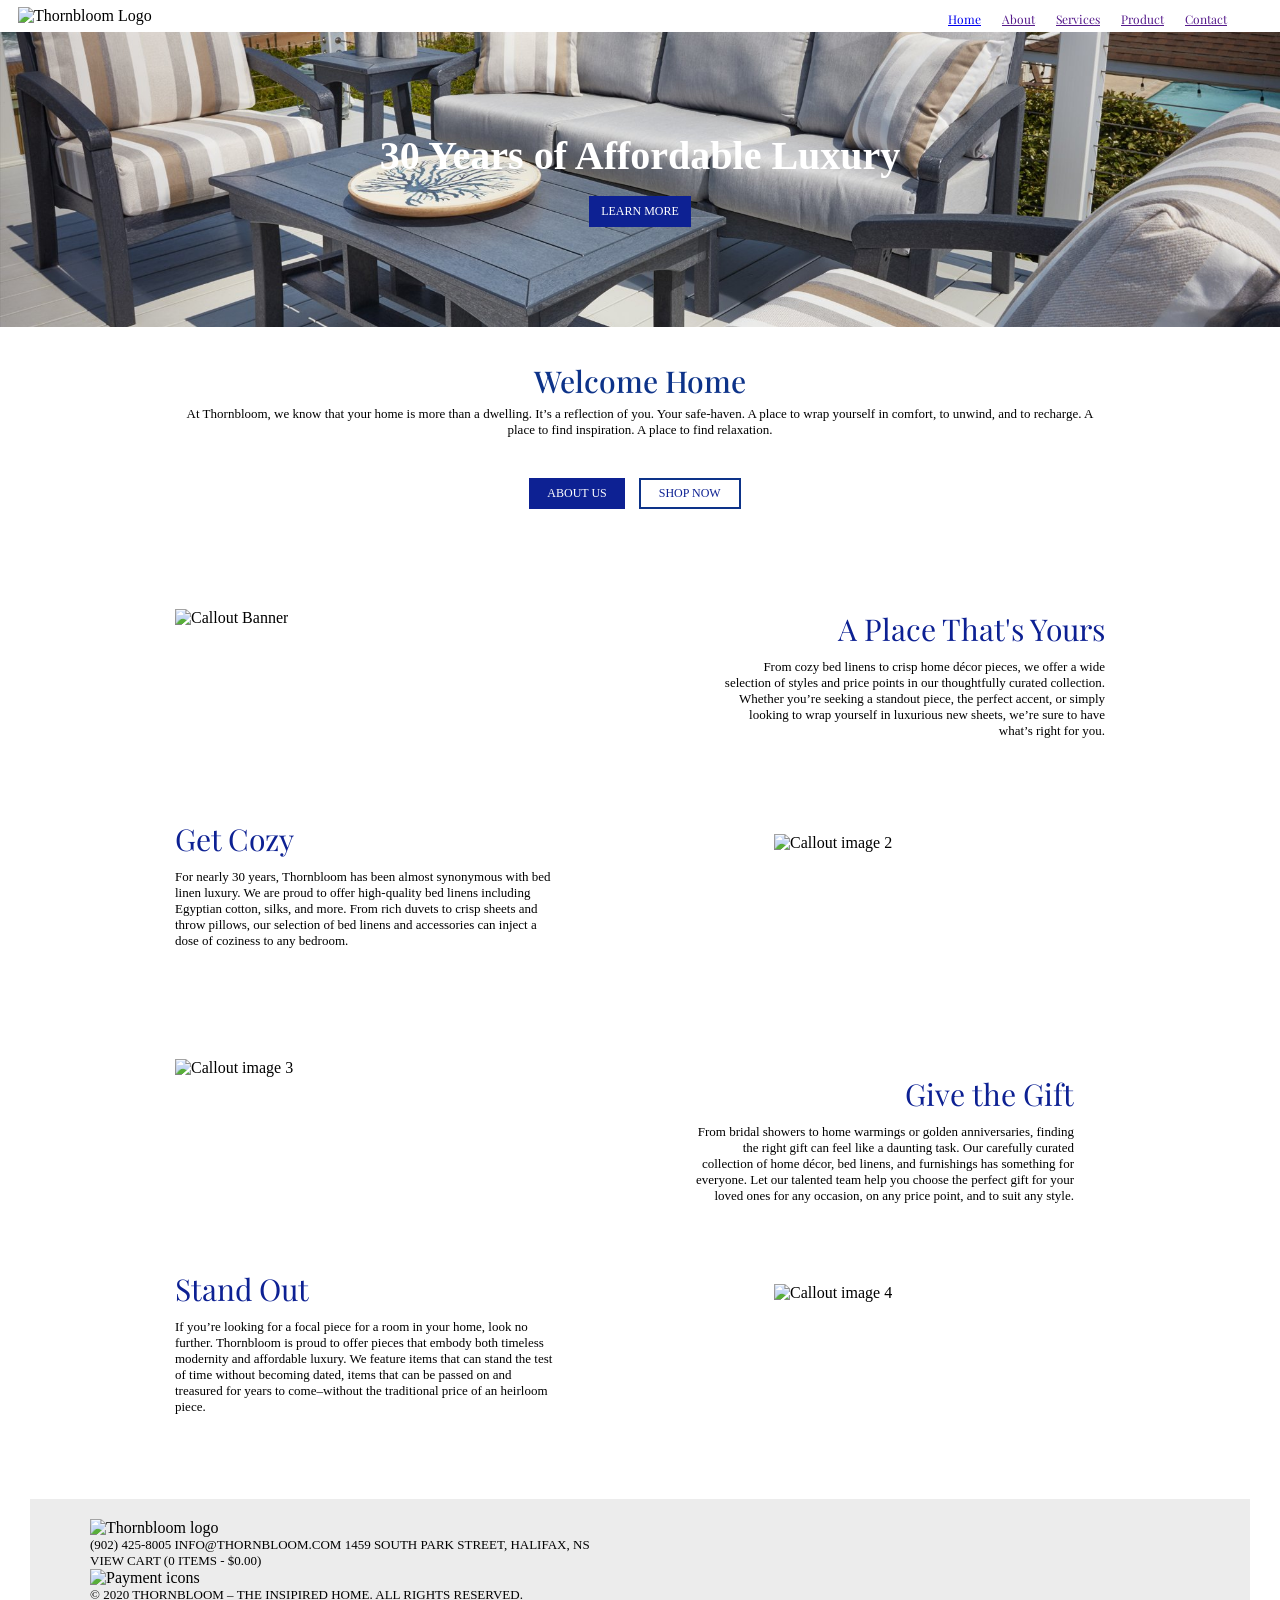
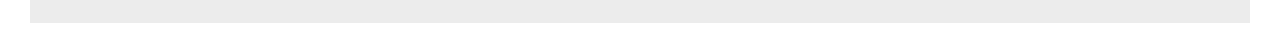
==== assignment-eight/index.html @ cf7791e4 "Add files via upload" ====
<!DOCTYPE html>
<html lang="en">
    <head>
        <meta charset="UTF-8" />
        <title>Title</title>
        <link rel="stylesheet" href="CSS/styles.css">
        <link rel="preconnect" href="https://fonts.googleapis.com">
<link rel="preconnect" href="https://fonts.gstatic.com" crossorigin>
<link href="https://fonts.googleapis.com/css2?family=Playfair+Display:ital,wght@0,400..900;1,400..900&display=swap" rel="stylesheet">
    </head>
    <body>
    
    <!-- Navigation Bar -->
        
             <img class="logo" src="images/thornbloom-logo.png" alt="Thornbloom Logo" width="120" />
            
        <div class="nav-bar">
            <nav>
                <a href="../index.html">Home</a>
                <a href="">About</a>
                <a href="">Services</a>
                <a href="">Product</a>
                <a href="">Contact</a>
            </nav>
        </div>
        <!-- Hero Banner -->
        <header>
            <div class="hero">
           
            <h1>30 Years of Affordable Luxury</h1>
            <a class="button">LEARN MORE</a>
                </div>
        </header>
        <!-- Main Content -->
        <main>
            <div>
                <div class="welcomehome">
                <h2>Welcome Home</h2>
                    </div>
                <div class="introtext">
                <p>
                    At Thornbloom, we know that your home is more than a dwelling. It’s a reflection of you. Your
                    safe-haven. A place to wrap yourself in comfort, to unwind, and to recharge. A place to find
                    inspiration. A place to find relaxation.
                </p>
                    </div>
                <div class="buttons">
                <a class="button3">ABOUT US</a>
                <a class="button2">SHOP NOW</a>
                    </div>
            </div>

            <!-- Column one-->
            <div class="firstrow">
                <div class="calloutimg1">
                    <img src="images/callout-img-01.jpg" alt="Callout Banner"/>
                </div>

                <div class="firstpara">
                    <h3>A Place That's Yours</h3>
                    <p>
                        From cozy bed linens to crisp home décor pieces, we offer a wide selection of styles and price
                        points in our thoughtfully curated collection. Whether you’re seeking a standout piece, the
                        perfect accent, or simply looking to wrap yourself in luxurious new sheets, we’re sure to have
                        what’s right for you.
                    </p>
                </div>
            </div>
            <!-- Column Two -->
            <div class="secondrow">
                <div class="secondpara">
                    <h3>Get Cozy</h3>
                    <p>
                        For nearly 30 years, Thornbloom has been almost synonymous with bed linen luxury. We are proud
                        to offer high-quality bed linens including Egyptian cotton, silks, and more. From rich duvets to
                        crisp sheets and throw pillows, our selection of bed linens and accessories can inject a dose of
                        coziness to any bedroom.
                    </p>
                </div>

                <div class="calloutimg2">
                    <img src="images/callout-img-02.jpg" alt="Callout image 2" width="300" />
                </div>
            </div>
            <!-- Column three -->
            <div class="thirdrow">
                <div class="calloutimg3">
                    <img src="images/callout-img-03.jpg" alt="Callout image 3" width="300" />
                </div>

                <div class="thirdpara">
                    <h3>Give the Gift</h3>
                    <p>
                        From bridal showers to home warmings or golden anniversaries, finding the right gift can feel
                        like a daunting task. Our carefully curated collection of home décor, bed linens, and
                        furnishings has something for everyone. Let our talented team help you choose the perfect gift
                        for your loved ones for any occasion, on any price point, and to suit any style.
                    </p>
                </div>
            </div>
            <!-- Column four -->
            <div class="fourthrow">
                <div class="fourthpara">
                    <h3>Stand Out</h3>
                    <p>
                        If you’re looking for a focal piece for a room in your home, look no further. Thornbloom is
                        proud to offer pieces that embody both timeless modernity and affordable luxury. We feature
                        items that can stand the test of time without becoming dated, items that can be passed on and
                        treasured for years to come–without the traditional price of an heirloom piece.
                    </p>
                </div>
                <div class="calloutimg4">
                    <img src="images/callout-img-04.jpg" alt="Callout image 4" width="300" />
                </div>
            </div>
        </main>

        <!-- footer -->

        <footer>
            <div>
                <img src="images/thornbloom-logo.png" alt="Thornbloom logo" width="150" />
                <p>(902) 425-8005 INFO@THORNBLOOM.COM 1459 SOUTH PARK STREET, HALIFAX, NS</p>
            </div>

            <div>
                <p>VIEW CART (0 ITEMS - $0.00)</p>
                <img src="images/payment-icons.jpg" alt="Payment icons" width="100" />
            </div>
            <div>
                <p>© 2020 THORNBLOOM – THE INSIPIRED HOME. ALL RIGHTS RESERVED.</p>
            </div>
        </footer>
            </body>
</html>
---- assignment-eight/CSS/styles.css ----
* {
    padding: 0;
    margin: 0;
}

.logo{
    padding: 7px 18px;
}
.nav-bar {
    float: right;
    padding: 10px 53px
}
nav a{
    padding-left: 17px;
    font-family: "Playfair Display";
    font-size: 12px;
    
}
.hero {
    padding: 100px 15px;
    text-align: center;
    background-image: url("../Images/banner-img.jpg");
    background-size: cover;
    background-position: bottom;
    color: #ffffff;
}
.button {
    background-color: #0d2193;
    color: #ffffff;
    text-decoration: none;
    padding: 8px 12px;
    display: inline-block;
    margin-top: 17px;
    font-size: 12px;
}
.button3 {
    background-color: #0d2193;
    color: #ffffff;
    text-decoration: none;
    padding: 8px 18px;
    display: inline-block;
    font-size: 12px;
    text-align: center;
    
}
.button2 {
    color: #0d2193;
    display: inline-block;
    font-size: 12px;
    padding: 6px 18px;
    margin: auto 10px;
    border: 2px solid #0d3389;
}

h2{
    padding-top: 34px;
    text-align: center;
    font-size: 30px;
    color: #0d3389;
    font-family: "Playfair Display";
    font-weight: 500;
}

h1{
    font-size: 40px;
}

h3{
    font-family: "Playfair Display";
    font-size: 30px;
    color: #0d2193;
    font-weight: 200;
    padding-bottom: 10px
}

p{
    
    font-size: 13px;
}

.buttons {
    text-align:center;
    padding: 20px
}

.calloutimg1{
    float: left;
    width: 300px;
    height: 200px;
    margin-left: 175px;
     
}

.calloutimg1 img {
    width: 100%;
}

.calloutimg2 img {
    width: 100%;
}

.firstpara{
   
    float: right;
    width: 30%;
    text-align: right;
    margin-right:175px;

}

.firstrow{
    padding-top: 80px;
}
.introtext{
    text-align:center;
    margin: auto 175px;
    padding-top:5px;
    padding-bottom: 20px;
}
.secondrow{
    padding-top: 10px;
    clear: both;
}
.secondpara{
    float: left;
    width: 30%;
    margin-left: 175px;
    
}
.calloutimg2{
    float: right;
    width: 300px;
    height: 200px;
    margin-right: 175px;
    padding: 15px 31px;
}
.thirdrow{
    padding-top: 10px;
    clear:both;
}
.calloutimg3{
    float: left;
    width: 300px;
    height: 200px;
    margin-left: 175px;
}
.thirdpara{
      padding: 15px 31px;
    float: right;
    width: 30%;
    text-align: right;
    margin-right:175px;
}
.calloutimg4{
    float: right;
    width: 300px;
    height: 200px;
    margin-right: 175px;
    padding: 15px 31px;
}
.fourthpara{
    float: left;
    width: 30%;
    margin-left: 175px;
}
.fourthrow{
    padding-top: 10px;
    clear: both;
}
footer{
    clear: both;
    margin: 30px;
    background-color: #ececec;
    padding: 20px 60px;
}
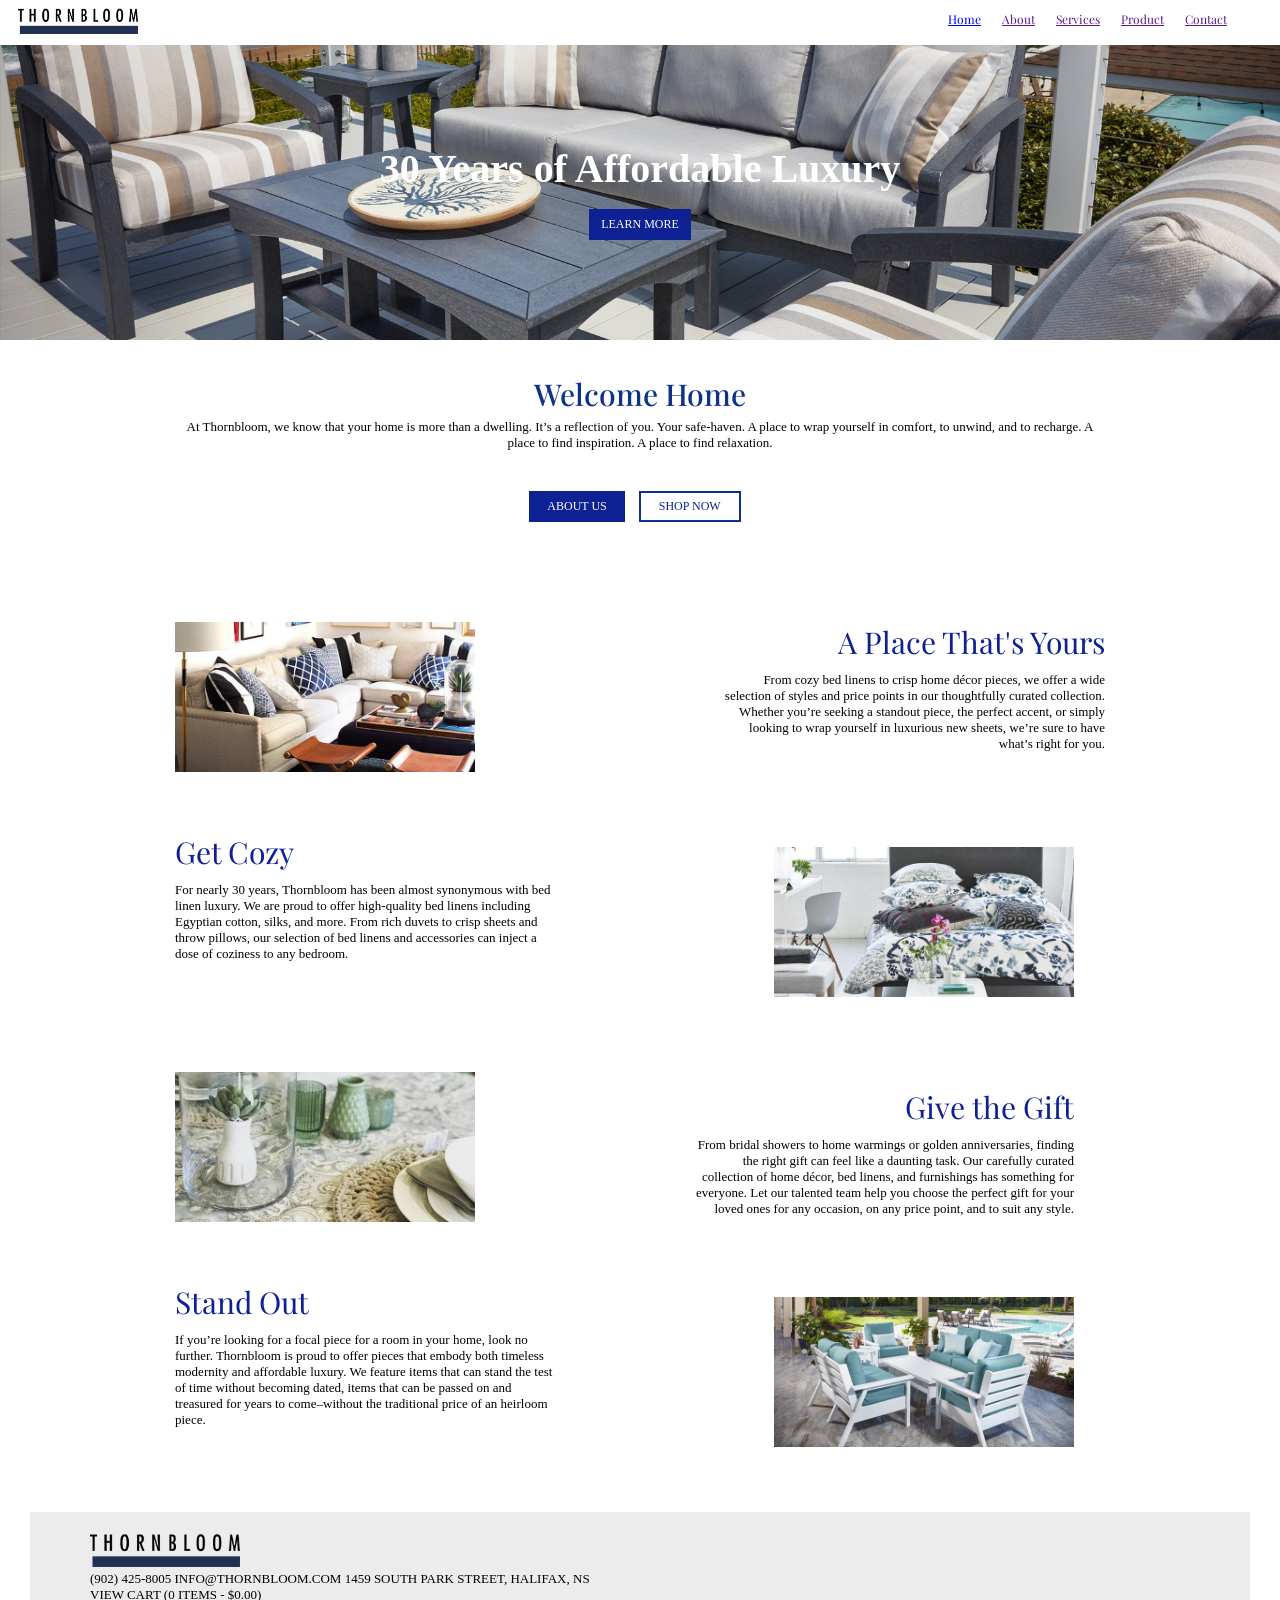
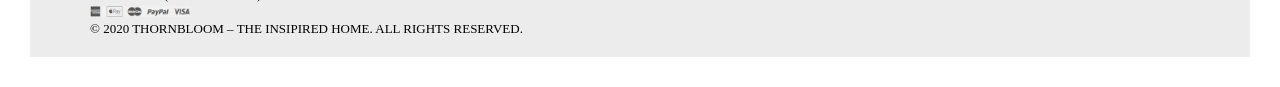
==== commit bb432f99: "Add files via upload" ====
--- a/assignment-eight/index.html
+++ b/assignment-eight/index.html
@@ -12,7 +12,7 @@
     
     <!-- Navigation Bar -->
         
-             <img class="logo" src="images/thornbloom-logo.png" alt="Thornbloom Logo" width="120" />
+             <img class="logo" src="Images/thornbloom-logo.png" alt="Thornbloom Logo" width="120" />
             
         <div class="nav-bar">
             <nav>
@@ -53,7 +53,7 @@
             <!-- Column one-->
             <div class="firstrow">
                 <div class="calloutimg1">
-                    <img src="images/callout-img-01.jpg" alt="Callout Banner"/>
+                    <img src="Images/callout-img-01.jpg" alt="Callout Banner"/>
                 </div>
 
                 <div class="firstpara">
@@ -79,13 +79,13 @@
                 </div>
 
                 <div class="calloutimg2">
-                    <img src="images/callout-img-02.jpg" alt="Callout image 2" width="300" />
+                    <img src="Images/callout-img-02.jpg" alt="Callout image 2" width="300" />
                 </div>
             </div>
             <!-- Column three -->
             <div class="thirdrow">
                 <div class="calloutimg3">
-                    <img src="images/callout-img-03.jpg" alt="Callout image 3" width="300" />
+                    <img src="Images/callout-img-03.jpg" alt="Callout image 3" width="300" />
                 </div>
 
                 <div class="thirdpara">
@@ -110,7 +110,7 @@
                     </p>
                 </div>
                 <div class="calloutimg4">
-                    <img src="images/callout-img-04.jpg" alt="Callout image 4" width="300" />
+                    <img src="Images/callout-img-04.jpg" alt="Callout image 4" width="300" />
                 </div>
             </div>
         </main>
@@ -119,13 +119,13 @@
 
         <footer>
             <div>
-                <img src="images/thornbloom-logo.png" alt="Thornbloom logo" width="150" />
+                <img src="Images/thornbloom-logo.png" alt="Thornbloom logo" width="150" />
                 <p>(902) 425-8005 INFO@THORNBLOOM.COM 1459 SOUTH PARK STREET, HALIFAX, NS</p>
             </div>
 
             <div>
                 <p>VIEW CART (0 ITEMS - $0.00)</p>
-                <img src="images/payment-icons.jpg" alt="Payment icons" width="100" />
+                <img src="Images/payment-icons.jpg" alt="Payment icons" width="100" />
             </div>
             <div>
                 <p>© 2020 THORNBLOOM – THE INSIPIRED HOME. ALL RIGHTS RESERVED.</p>
